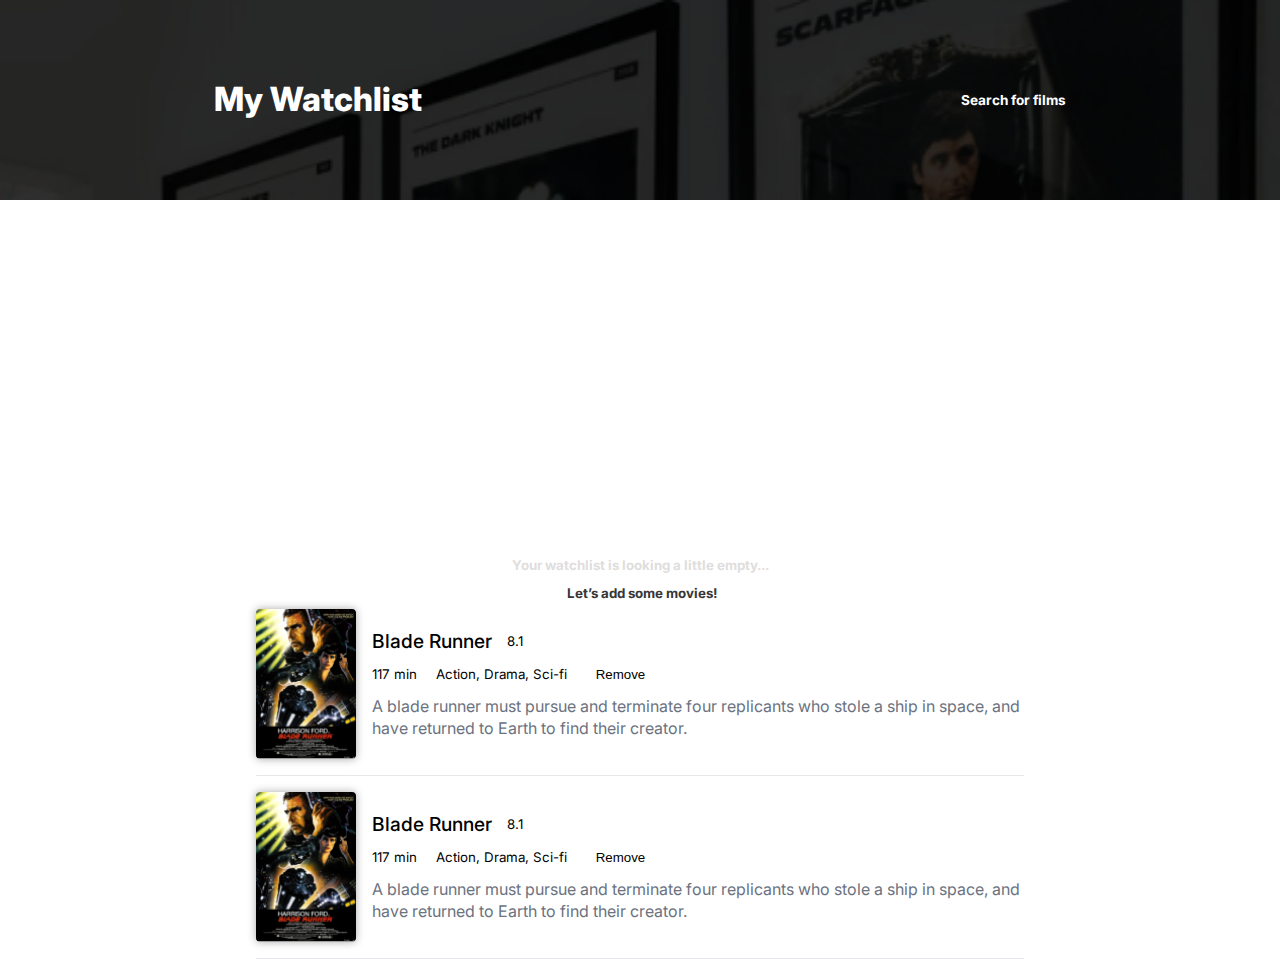
==== watchlist.html @ cd74b5de "Add files via upload" ====
<!DOCTYPE html>
<html lang="en">
<head>
    <meta charset="UTF-8">
    <meta name="viewport" content="width=device-width, initial-scale=1.0">
    <link rel="stylesheet" href="styles.css">
    <link rel="stylesheet" href="https://cdnjs.cloudflare.com/ajax/libs/font-awesome/6.4.2/css/all.min.css" integrity="sha512-z3gLpd7yknf1YoNbCzqRKc4qyor8gaKU1qmn+CShxbuBusANI9QpRohGBreCFkKxLhei6S9CQXFEbbKuqLg0DA==" crossorigin="anonymous" referrerpolicy="no-referrer" />
    <link href="https://fonts.googleapis.com/css?family=Inter:100,200,300,regular,500,600,700,800,900" rel="stylesheet" />
    <script src="script.js"></script>
    <title>Watcha - My List</title>
</head>
<body>
    <header>
        <div class="header-container">
            <div class="header-container-text">
                <h2>My Watchlist</h2>
                <a href="index.html">Search for films</a>
            </div>
        </div>
    </header>
    <main>
        <div class="main-container">
            <div class="center-placeholder">
                <small>Your watchlist is looking a little empty...</small>
                <a href="index.html">
                    <i class="fa-solid fa-circle-plus"></i>
                    <small id="genre-text">Let’s add some movies!</small>
                </a>
            </div>


            <div class="movie-card">
                <img id="movie-poster "src="images/movie.png">
                <div class="details-container">
                    <div class="name-rating">
                        <h5 id="movie-title">Blade Runner</h5>
                        <div class="rating-container">
                            <i class="fa-solid fa-star"></i>
                            <small id="score-text">8.1</small>
                        </div>
                    </div>
                    <div class="length-genre-watchlist">
                        <small id="length-text">117 min</small>
                        <small id="genre-text">Action, Drama, Sci-fi</small>
                        <button>
                            <i class="fa-solid fa-circle-minus"></i>
                            <small id="genre-text">Remove</small>
                        </button>
                    </div>
                    <div class="description-box">
                        <p>A blade runner must pursue and terminate four replicants who stole a ship in space, and have returned to Earth to find their creator.</p>
                   </div>
                </div>
            </div>

            
        

            <div class="movie-card">
                <img id="movie-poster "src="images/movie.png">
                <div class="details-container">
                    <div class="name-rating">
                        <h5 id="movie-title">Blade Runner</h5>
                        <div class="rating-container">
                            <i class="fa-solid fa-star"></i>
                            <small id="score-text">8.1</small>
                        </div>
                    </div>
                    <div class="length-genre-watchlist">
                        <small id="length-text">117 min</small>
                        <small id="genre-text">Action, Drama, Sci-fi</small>
                        <button>
                            <i class="fa-solid fa-circle-minus"></i>
                            <small id="genre-text">Remove</small>
                        </button>
                    </div>
                    <div class="description-box">
                        <p>A blade runner must pursue and terminate four replicants who stole a ship in space, and have returned to Earth to find their creator.</p>
                    </div>
                </div>
            </div>
        </div>




        
        <div class="background-dark-tint"></div>
        <div class="details-popup">
            <i class="fa-regular fa-circle-xmark" id="close-popup-btn"></i>
            <h4>Blade Runner</h4>
            <div class="description-popup">
                <p>A blade runner must pursue and terminate four replicants who stole a ship in space, and have returned to Earth to find their creator.</p>
            </div>
        </div>
    </main>
</body>
</html>
---- styles.css ----
*, 
*::after,
*::before {
    box-sizing: border-box;
}

html,
body {
    margin: 0;
    font-family: 'Inter', sans-serif;
}

p {margin: 0;}

h1, h2, h3, h4, h5 {
  font-weight: 400;
  line-height: 1.3;
}

h1 {
  margin-top: 0;
  font-size: 2.488rem;
}

h2 {font-size: 2.074rem;}

h3 {font-size: 1.728rem;}

h4 {font-size: 1.44rem;}

h5 {font-size: 1.2rem;}

small, .text_small {font-size: 0.833rem;}


/* Header */
.header-container {
    width: 100vw;
    height: 200px;
    padding: 0 2em;
    margin-bottom: 2em;
    display: flex;
    flex-direction: column;
    justify-content: center;
    align-items: center;
    background-color: black;
    background-image: url("./images/header-bg.png");
    background-size: cover;
    color: white;
    text-align: center;
    position: relative;
}

.header-container-text {
    display: flex;
    width: 70%;
    min-width: 360px;
    height: 100%;
    flex-direction: column;
    justify-content: center;
    align-items: center;
}

.header-container h2 {
    font-weight: 800;
}

.header-container a {
    font-weight: 700;
    font-size: 0.85rem;
    color: white;
    text-decoration: none;
}

.header-container a:hover {
    color: rgb(193, 193, 193);
}

.header-container a:active {
    color: rgb(146, 146, 146);
}


/* Search bar */
.search-bar {
    position: absolute;
    bottom: -18px;
    display: flex;
    justify-content: space-between;
    align-items: center;
    gap: 1em;
    width: 60%;
    min-width: 320px;
    margin: 0 auto;
    border: 1px solid #D1D5DB;
    border-radius: 6px;
    overflow: hidden;
    background-color: white;
    color: #6B7280;
}

.search-bar input {
    font-family: inherit;
    border: none;
    outline: none;
    padding: 0.75em 1em;
    width: 100%;
    flex: 3;
}

.search-bar button {
    font-family: inherit;
    font-weight: 500;
    cursor: pointer;
    border: none;
    border-left: 1px solid #D1D5DB;
    background-color: #F9FAFB;
    color: #374151;
    flex: 1;
    align-self: stretch;
    width: 100%;
    margin: 0;
    padding: 0;
}

.search-bar button:hover {
    background-color: #e4e4e4;
}

.search-bar button:active {
    background-color: #c0c0c0;
}

.search-bar i {
    padding-left: 0.75em;
}


/* Main */
.main-container {
    display: flex;
    flex-direction: column;
    height: calc(100vh - 200px);
    width: 100vw;
    justify-content: start;
    align-items: center;
}


/* Placeholder */
.center-placeholder {
    display: flex;
    text-align: center;
    margin-top: calc((100vh - 250px) / 2);
    width: 60%;
    gap: 0.75em;
    flex-direction: column;
    justify-content: center;
    align-items: center;
    color: #DFDDDD;;
}

.center-placeholder i {
    font-size: 2rem;
}

.center-placeholder small {
    font-weight: 700;
}

.center-placeholder a {
    color: #363636;
    display: flex;
    justify-content: center;
    align-items: center;
    gap: 0.25em;
    cursor: pointer;
    text-decoration: none;
}

.center-placeholder a:hover {
    color: #000000;
}

.center-placeholder a i{
    font-size: 1rem;
}


/* Card */
.movie-card {
    display: flex;
    flex-direction: row;
    gap: 1em;
    justify-content: start;
    align-items: center;
    min-width: 320px;
    width: 60%;
    margin: 0.5em 0;
    padding-bottom: 1em;
    border-bottom: 1px solid #E5E7EB;
}

.movie-card img {
    border-radius: 4px;
    object-fit: cover;
    height: 150px;
    width: 100px;
    box-shadow: 0 0 8px rgb(170, 170, 170);
}


.details-container {
    display: flex;
    flex-direction: column;
    justify-content: center;
    align-items: start;
    gap: 0.75em;
}

.name-rating {
    display: flex;
    flex-direction: row;
    justify-content: start;
    align-items: center;
    gap: 0.75em;
}

.name-rating h5 {
    margin: 0;
    font-weight: 500;
}

.rating-container {
    display: flex;
    justify-content: center;
    align-items: center;
    gap: 0.2em;
}

.rating-container i {
    font-size: 0.75em;
    color: #FEC654;
}

.length-genre-watchlist {
    display: flex;
    flex-direction: row;
    justify-content: start;
    align-items: center;
    gap: 1.2em;
}

.length-genre-watchlist button {
    cursor: pointer;
    display: flex;
    justify-content: center;
    align-items: center;
    gap: 0.25em;
    background: none;
    border: none;
}

.length-genre-watchlist button:hover {
    color: rgb(86, 86, 86);
}

.length-genre-watchlist button:active {
    color: rgb(109, 109, 109);
}

.description-box p{
    color: #6B7280;
    line-height: 1.4;
    overflow: hidden;
    text-overflow: ellipsis;
    display: -webkit-box;
    -webkit-line-clamp: 3;
    -webkit-box-orient: vertical;
    height: auto;
}


/* Details popup */
.background-dark-tint {
    display: none;
    width: 100vw;
    background-color: rgba(0, 0, 0, 0.593);
    backdrop-filter: blur(4px);
    position: fixed;
    top: 0;
    bottom: 0;
    right: 0;
    bottom: 0;

}


.details-popup {
    display: none;
    /* display: flex; */
    background-color: white;
    flex-direction: column;
    justify-content: center;
    align-items: start;
    width: 40%;
    min-width: 300px;
    margin: 50px auto;
    padding: 2em;
    box-shadow: 0 0 8px rgb(205, 205, 205);
    border-radius: 16px;
    position: fixed;
    top: calc((100vh - 250px) / 2);
    right: 0;
    left: 0;
}

.details-popup h4 {
    font-weight: 700;
    margin: 0.75em 0;
}

.details-popup p {
    color: #6B7280;
    line-height: 1.4;
}

.details-popup i {
    cursor: pointer;
    position: absolute;
    top: 1em;
    right: 1em;
}

.details-popup i:hover {
    color: rgb(81, 81, 81)
}



/* Desktop */
@media (min-width: 481px) {
    .header-container-text {
        flex-direction: row;
        justify-content: space-between;
    }
}
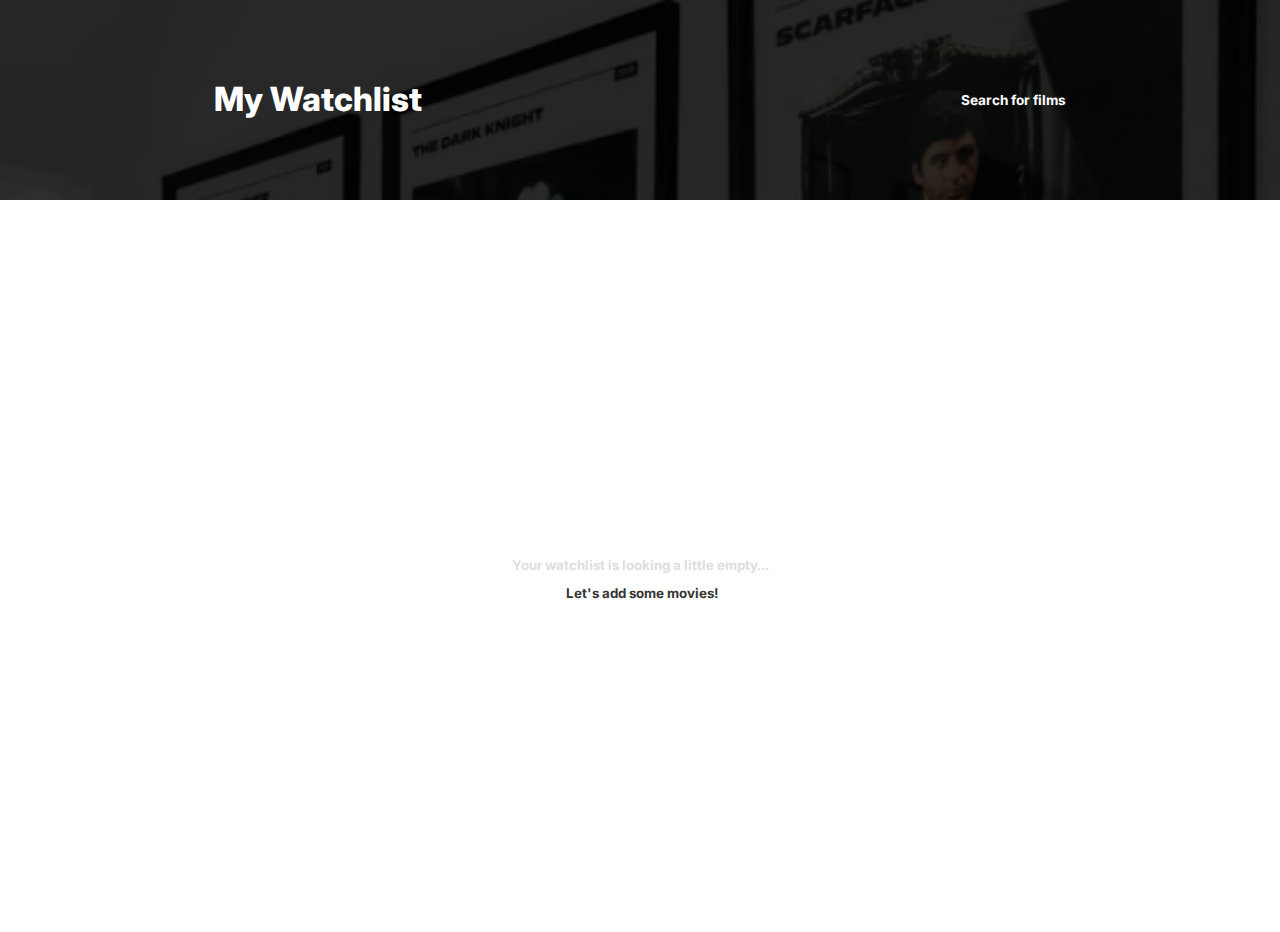
==== commit ff9e10f2: "Update watchlist.html" ====
--- a/watchlist.html
+++ b/watchlist.html
@@ -4,9 +4,11 @@
     <meta charset="UTF-8">
     <meta name="viewport" content="width=device-width, initial-scale=1.0">
     <link rel="stylesheet" href="styles.css">
+    <link rel="icon" type="image/x-icon" href="./images/favicon.ico">
     <link rel="stylesheet" href="https://cdnjs.cloudflare.com/ajax/libs/font-awesome/6.4.2/css/all.min.css" integrity="sha512-z3gLpd7yknf1YoNbCzqRKc4qyor8gaKU1qmn+CShxbuBusANI9QpRohGBreCFkKxLhei6S9CQXFEbbKuqLg0DA==" crossorigin="anonymous" referrerpolicy="no-referrer" />
     <link href="https://fonts.googleapis.com/css?family=Inter:100,200,300,regular,500,600,700,800,900" rel="stylesheet" />
     <script src="script.js"></script>
+    <script src="watchlist.js"></script>
     <title>Watcha - My List</title>
 </head>
 <body>
@@ -20,79 +22,19 @@
     </header>
     <main>
         <div class="main-container">
-            <div class="center-placeholder">
-                <small>Your watchlist is looking a little empty...</small>
-                <a href="index.html">
-                    <i class="fa-solid fa-circle-plus"></i>
-                    <small id="genre-text">Let’s add some movies!</small>
-                </a>
-            </div>
-
-
-            <div class="movie-card">
-                <img id="movie-poster "src="images/movie.png">
-                <div class="details-container">
-                    <div class="name-rating">
-                        <h5 id="movie-title">Blade Runner</h5>
-                        <div class="rating-container">
-                            <i class="fa-solid fa-star"></i>
-                            <small id="score-text">8.1</small>
-                        </div>
-                    </div>
-                    <div class="length-genre-watchlist">
-                        <small id="length-text">117 min</small>
-                        <small id="genre-text">Action, Drama, Sci-fi</small>
-                        <button>
-                            <i class="fa-solid fa-circle-minus"></i>
-                            <small id="genre-text">Remove</small>
-                        </button>
-                    </div>
-                    <div class="description-box">
-                        <p>A blade runner must pursue and terminate four replicants who stole a ship in space, and have returned to Earth to find their creator.</p>
-                   </div>
-                </div>
-            </div>
-
-            
-        
-
-            <div class="movie-card">
-                <img id="movie-poster "src="images/movie.png">
-                <div class="details-container">
-                    <div class="name-rating">
-                        <h5 id="movie-title">Blade Runner</h5>
-                        <div class="rating-container">
-                            <i class="fa-solid fa-star"></i>
-                            <small id="score-text">8.1</small>
-                        </div>
-                    </div>
-                    <div class="length-genre-watchlist">
-                        <small id="length-text">117 min</small>
-                        <small id="genre-text">Action, Drama, Sci-fi</small>
-                        <button>
-                            <i class="fa-solid fa-circle-minus"></i>
-                            <small id="genre-text">Remove</small>
-                        </button>
-                    </div>
-                    <div class="description-box">
-                        <p>A blade runner must pursue and terminate four replicants who stole a ship in space, and have returned to Earth to find their creator.</p>
-                    </div>
-                </div>
-            </div>
         </div>
 
 
+        <div class="loading-ring">
+            <div class="lds-ring"><div></div><div></div><div></div><div></div></div>
+        </div>
 
 
-        
         <div class="background-dark-tint"></div>
         <div class="details-popup">
-            <i class="fa-regular fa-circle-xmark" id="close-popup-btn"></i>
-            <h4>Blade Runner</h4>
-            <div class="description-popup">
-                <p>A blade runner must pursue and terminate four replicants who stole a ship in space, and have returned to Earth to find their creator.</p>
-            </div>
         </div>
+
+        <div class="toast"><div id="img"></div><div id="desc"></div></div>
     </main>
 </body>
-</html>+</html>
